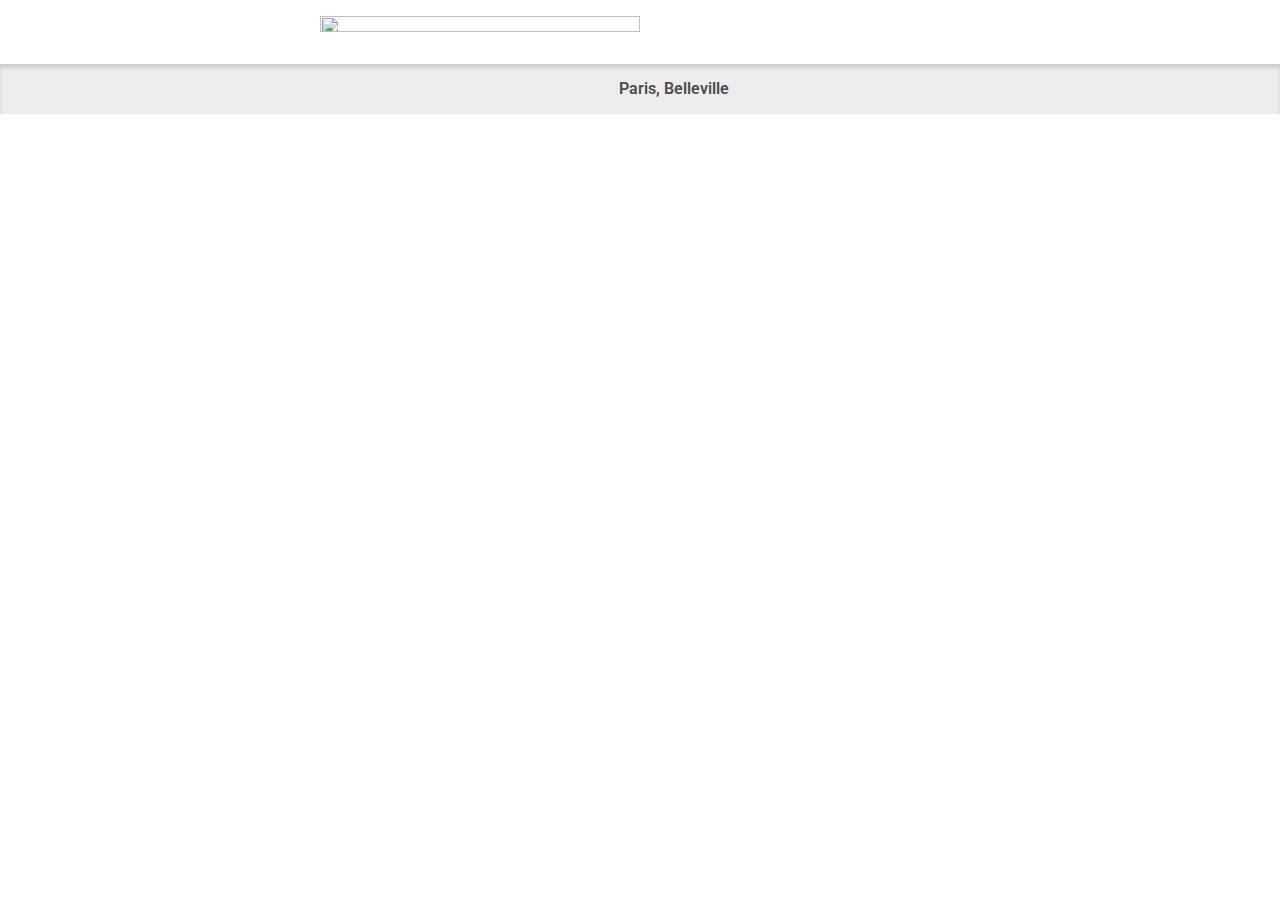
==== html/index.html @ 4d4569ab "loader" ====
<!DOCTYPE html>
<html lang="fr">

<head>
  <meta charset="UTF-8">
  <meta name="viewport" content="width=device-width, initial-scale=1.0">
  <title>Ohmyfood!</title>
  <link rel="stylesheet" href="../css/style.css">
  <script src="https://kit.fontawesome.com/ef54f7ebfe.js" crossorigin="anonymous"></script>
  <link rel="preconnect" href="https://fonts.googleapis.com">
  <link rel="preconnect" href="https://fonts.gstatic.com" crossorigin>
  <link
    href="https://fonts.googleapis.com/css2?family=Roboto:ital,wght@0,100;0,300;0,400;0,500;0,700;0,900;1,100;1,300;1,400;1,500;1,700;1,900&family=Shrikhand&display=swap"
    rel="stylesheet">
</head>

<body>

  <div class="preloader">
    <img class="preloader__logo" src="../images/logo/ohmyfood.png">
    <div class="preloader__bas">
      <div class="preloader__bas__cercle preloader__bas__primary"></div>
      <div class="preloader__bas__cercle preloader__bas__secondary"></div>
      <div class="preloader__bas__cercle preloader__bas__tertiary"></div>
    </div>
  </div>

  <header class="header">
    <img class="header__logo" src="../images/logo/ohmyfood.png">
  </header>
  <main>
    <section class="section-top">
      <div class="section-top__searching">
        <div class="section-top__searching__icon">
          <i class="fas fa-map-marker-alt"></i>
        </div>
        <div>
          <input class="section-top__searching__input" type="search" placeholder="Paris, Belleville">
        </div>
      </div>
    </section>
  </main>
</body>

</html>
---- css/style.css ----
/*! normalize.css v8.0.1 | MIT License | github.com/necolas/normalize.css */
/* Document
   ========================================================================== */
/**
 * 1. Correct the line height in all browsers.
 * 2. Prevent adjustments of font size after orientation changes in iOS.
 */
html {
  line-height: 1.15; /* 1 */
  -webkit-text-size-adjust: 100%; /* 2 */
}

/* Sections
   ========================================================================== */
/**
 * Remove the margin in all browsers.
 */
body {
  margin: 0;
}

/**
 * Render the `main` element consistently in IE.
 */
main {
  display: block;
}

/**
 * Correct the font size and margin on `h1` elements within `section` and
 * `article` contexts in Chrome, Firefox, and Safari.
 */
h1 {
  font-size: 2em;
  margin: 0.67em 0;
}

/* Grouping content
   ========================================================================== */
/**
 * 1. Add the correct box sizing in Firefox.
 * 2. Show the overflow in Edge and IE.
 */
hr {
  -webkit-box-sizing: content-box;
          box-sizing: content-box; /* 1 */
  height: 0; /* 1 */
  overflow: visible; /* 2 */
}

/**
 * 1. Correct the inheritance and scaling of font size in all browsers.
 * 2. Correct the odd `em` font sizing in all browsers.
 */
pre {
  font-family: monospace, monospace; /* 1 */
  font-size: 1em; /* 2 */
}

/* Text-level semantics
   ========================================================================== */
/**
 * Remove the gray background on active links in IE 10.
 */
a {
  background-color: transparent;
}

/**
 * 1. Remove the bottom border in Chrome 57-
 * 2. Add the correct text decoration in Chrome, Edge, IE, Opera, and Safari.
 */
abbr[title] {
  border-bottom: none; /* 1 */
  text-decoration: underline; /* 2 */
  -webkit-text-decoration: underline dotted;
          text-decoration: underline dotted; /* 2 */
}

/**
 * Add the correct font weight in Chrome, Edge, and Safari.
 */
b,
strong {
  font-weight: bolder;
}

/**
 * 1. Correct the inheritance and scaling of font size in all browsers.
 * 2. Correct the odd `em` font sizing in all browsers.
 */
code,
kbd,
samp {
  font-family: monospace, monospace; /* 1 */
  font-size: 1em; /* 2 */
}

/**
 * Add the correct font size in all browsers.
 */
small {
  font-size: 80%;
}

/**
 * Prevent `sub` and `sup` elements from affecting the line height in
 * all browsers.
 */
sub,
sup {
  font-size: 75%;
  line-height: 0;
  position: relative;
  vertical-align: baseline;
}

sub {
  bottom: -0.25em;
}

sup {
  top: -0.5em;
}

/* Embedded content
   ========================================================================== */
/**
 * Remove the border on images inside links in IE 10.
 */
img {
  border-style: none;
}

/* Forms
   ========================================================================== */
/**
 * 1. Change the font styles in all browsers.
 * 2. Remove the margin in Firefox and Safari.
 */
button,
input,
optgroup,
select,
textarea {
  font-family: inherit; /* 1 */
  font-size: 100%; /* 1 */
  line-height: 1.15; /* 1 */
  margin: 0; /* 2 */
}

/**
 * Show the overflow in IE.
 * 1. Show the overflow in Edge.
 */
button,
input { /* 1 */
  overflow: visible;
}

/**
 * Remove the inheritance of text transform in Edge, Firefox, and IE.
 * 1. Remove the inheritance of text transform in Firefox.
 */
button,
select { /* 1 */
  text-transform: none;
}

/**
 * Correct the inability to style clickable types in iOS and Safari.
 */
button,
[type=button],
[type=reset],
[type=submit] {
  -webkit-appearance: button;
}

/**
 * Remove the inner border and padding in Firefox.
 */
button::-moz-focus-inner,
[type=button]::-moz-focus-inner,
[type=reset]::-moz-focus-inner,
[type=submit]::-moz-focus-inner {
  border-style: none;
  padding: 0;
}

/**
 * Restore the focus styles unset by the previous rule.
 */
button:-moz-focusring,
[type=button]:-moz-focusring,
[type=reset]:-moz-focusring,
[type=submit]:-moz-focusring {
  outline: 1px dotted ButtonText;
}

/**
 * Correct the padding in Firefox.
 */
fieldset {
  padding: 0.35em 0.75em 0.625em;
}

/**
 * 1. Correct the text wrapping in Edge and IE.
 * 2. Correct the color inheritance from `fieldset` elements in IE.
 * 3. Remove the padding so developers are not caught out when they zero out
 *    `fieldset` elements in all browsers.
 */
legend {
  -webkit-box-sizing: border-box;
          box-sizing: border-box; /* 1 */
  color: inherit; /* 2 */
  display: table; /* 1 */
  max-width: 100%; /* 1 */
  padding: 0; /* 3 */
  white-space: normal; /* 1 */
}

/**
 * Add the correct vertical alignment in Chrome, Firefox, and Opera.
 */
progress {
  vertical-align: baseline;
}

/**
 * Remove the default vertical scrollbar in IE 10+.
 */
textarea {
  overflow: auto;
}

/**
 * 1. Add the correct box sizing in IE 10.
 * 2. Remove the padding in IE 10.
 */
[type=checkbox],
[type=radio] {
  -webkit-box-sizing: border-box;
          box-sizing: border-box; /* 1 */
  padding: 0; /* 2 */
}

/**
 * Correct the cursor style of increment and decrement buttons in Chrome.
 */
[type=number]::-webkit-inner-spin-button,
[type=number]::-webkit-outer-spin-button {
  height: auto;
}

/**
 * 1. Correct the odd appearance in Chrome and Safari.
 * 2. Correct the outline style in Safari.
 */
[type=search] {
  -webkit-appearance: textfield; /* 1 */
  outline-offset: -2px; /* 2 */
}

/**
 * Remove the inner padding in Chrome and Safari on macOS.
 */
[type=search]::-webkit-search-decoration {
  -webkit-appearance: none;
}

/**
 * 1. Correct the inability to style clickable types in iOS and Safari.
 * 2. Change font properties to `inherit` in Safari.
 */
::-webkit-file-upload-button {
  -webkit-appearance: button; /* 1 */
  font: inherit; /* 2 */
}

/* Interactive
   ========================================================================== */
/*
 * Add the correct display in Edge, IE 10+, and Firefox.
 */
details {
  display: block;
}

/*
 * Add the correct display in all browsers.
 */
summary {
  display: list-item;
}

/* Misc
   ========================================================================== */
/**
 * Add the correct display in IE 10+.
 */
template {
  display: none;
}

/**
 * Add the correct display in IE 10.
 */
[hidden] {
  display: none;
}

h1 {
  font-family: Shrikhand;
}

::-webkit-input-placeholder {
  font-family: Roboto;
  color: rgb(77, 77, 77);
  font-weight: 600;
}

::-moz-placeholder {
  font-family: Roboto;
  color: rgb(77, 77, 77);
  font-weight: 600;
}

:-ms-input-placeholder {
  font-family: Roboto;
  color: rgb(77, 77, 77);
  font-weight: 600;
}

::-ms-input-placeholder {
  font-family: Roboto;
  color: rgb(77, 77, 77);
  font-weight: 600;
}

::placeholder {
  font-family: Roboto;
  color: rgb(77, 77, 77);
  font-weight: 600;
}

.header {
  display: -webkit-box;
  display: -ms-flexbox;
  display: flex;
  -webkit-box-orient: horizontal;
  -webkit-box-direction: normal;
      -ms-flex-direction: row;
          flex-direction: row;
  -webkit-box-pack: center;
      -ms-flex-pack: center;
          justify-content: center;
  -webkit-box-align: center;
      -ms-flex-align: center;
          align-items: center;
  height: 4rem;
}
.header__logo {
  width: 50%;
  height: 50%;
}

*,
::before,
::after {
  -webkit-box-sizing: border-box;
          box-sizing: border-box;
  margin: 0;
  padding: 0;
}

body {
  background: #fff;
}

.preloader {
  opacity: 0;
  position: absolute;
  background: #f1f1f1;
  width: 100vw;
  height: 100vh;
  display: -webkit-box;
  display: -ms-flexbox;
  display: flex;
  -webkit-box-orient: vertical;
  -webkit-box-direction: normal;
      -ms-flex-direction: column;
          flex-direction: column;
  -webkit-box-pack: center;
      -ms-flex-pack: center;
          justify-content: center;
  -webkit-box-align: center;
      -ms-flex-align: center;
          align-items: center;
  -webkit-animation: fadeout 2s;
          animation: fadeout 2s;
}
.preloader__bas {
  display: -webkit-box;
  display: -ms-flexbox;
  display: flex;
  -webkit-box-orient: horizontal;
  -webkit-box-direction: normal;
      -ms-flex-direction: row;
          flex-direction: row;
  -webkit-box-pack: center;
      -ms-flex-pack: center;
          justify-content: center;
  -webkit-box-align: center;
      -ms-flex-align: center;
          align-items: center;
}
.preloader__bas__cercle {
  width: 50px;
  height: 50px;
  border-radius: 50%;
  margin: 0 15px;
  -webkit-animation: rebond infinite 0.5s alternate;
          animation: rebond infinite 0.5s alternate;
}
.preloader__bas__primary {
  background-color: #9356DC;
}
.preloader__bas__secondary {
  background-color: #FF79DA;
  -webkit-animation-delay: 0.05s;
          animation-delay: 0.05s;
}
.preloader__bas__tertiary {
  background-color: #99E2D0;
  -webkit-animation-delay: 0.1s;
          animation-delay: 0.1s;
}
.preloader__logo {
  margin-bottom: 40%;
  width: 80%;
  -webkit-animation: colorfading 2s infinite;
          animation: colorfading 2s infinite;
}

@-webkit-keyframes rebond {
  100% {
    -webkit-transform: translateY(-30px);
            transform: translateY(-30px);
  }
}

@keyframes rebond {
  100% {
    -webkit-transform: translateY(-30px);
            transform: translateY(-30px);
  }
}
@-webkit-keyframes fadeout {
  0% {
    opacity: 1;
  }
  90% {
    opacity: 1;
  }
  100% {
    opacity: 0;
  }
}
@keyframes fadeout {
  0% {
    opacity: 1;
  }
  90% {
    opacity: 1;
  }
  100% {
    opacity: 0;
  }
}
@-webkit-keyframes colorfading {
  0%, 20% {
    -webkit-filter: invert(61%) sepia(80%) saturate(5789%) hue-rotate(243deg) brightness(91%) contrast(88%);
            filter: invert(61%) sepia(80%) saturate(5789%) hue-rotate(243deg) brightness(91%) contrast(88%);
  }
  50% {
    -webkit-filter: invert(73%) sepia(9%) saturate(7413%) hue-rotate(283deg) brightness(102%) contrast(101%);
            filter: invert(73%) sepia(9%) saturate(7413%) hue-rotate(283deg) brightness(102%) contrast(101%);
  }
  100% {
    -webkit-filter: invert(91%) sepia(9%) saturate(1073%) hue-rotate(108deg) brightness(93%) contrast(91%);
            filter: invert(91%) sepia(9%) saturate(1073%) hue-rotate(108deg) brightness(93%) contrast(91%);
  }
}
@keyframes colorfading {
  0%, 20% {
    -webkit-filter: invert(61%) sepia(80%) saturate(5789%) hue-rotate(243deg) brightness(91%) contrast(88%);
            filter: invert(61%) sepia(80%) saturate(5789%) hue-rotate(243deg) brightness(91%) contrast(88%);
  }
  50% {
    -webkit-filter: invert(73%) sepia(9%) saturate(7413%) hue-rotate(283deg) brightness(102%) contrast(101%);
            filter: invert(73%) sepia(9%) saturate(7413%) hue-rotate(283deg) brightness(102%) contrast(101%);
  }
  100% {
    -webkit-filter: invert(91%) sepia(9%) saturate(1073%) hue-rotate(108deg) brightness(93%) contrast(91%);
            filter: invert(91%) sepia(9%) saturate(1073%) hue-rotate(108deg) brightness(93%) contrast(91%);
  }
}
.section-top__searching {
  display: -webkit-box;
  display: -ms-flexbox;
  display: flex;
  -webkit-box-orient: horizontal;
  -webkit-box-direction: normal;
      -ms-flex-direction: row;
          flex-direction: row;
  -webkit-box-pack: center;
      -ms-flex-pack: center;
          justify-content: center;
  -webkit-box-align: center;
      -ms-flex-align: center;
          align-items: center;
  width: 100%;
  height: 50px;
  background-color: rgb(237, 237, 237);
  -webkit-box-shadow: inset 0px 4px 3px rgba(50, 50, 50, 0.15);
          box-shadow: inset 0px 4px 3px rgba(50, 50, 50, 0.15);
}
.section-top__searching__icon {
  margin-left: 10%;
}
.section-top__searching__input {
  margin-left: 8%;
  border: none;
  background-color: transparent;
  outline: none;
  width: 70%;
  font-family: Roboto;
  color: rgb(77, 77, 77);
  font-weight: 600;
}
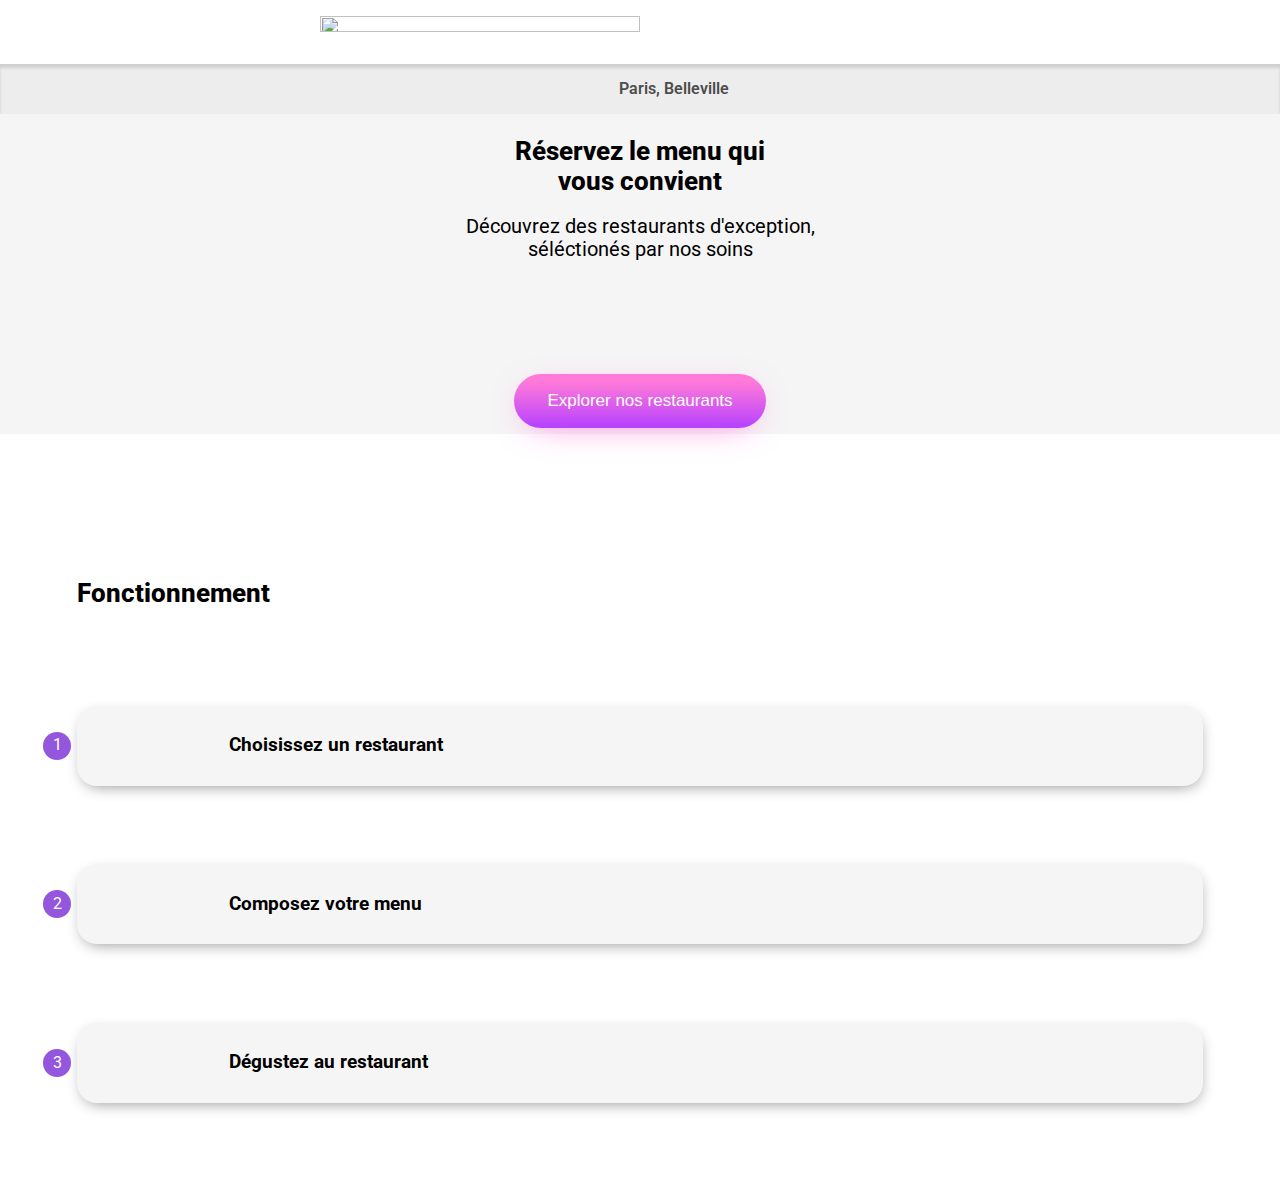
==== commit 35ae09a2: "Section fonctionnement" ====
--- a/html/index.html
+++ b/html/index.html
@@ -16,14 +16,14 @@
 
 <body>
 
-  <div class="preloader">
+  <!-- <div class="preloader">
     <img class="preloader__logo" src="../images/logo/ohmyfood.png">
     <div class="preloader__bas">
       <div class="preloader__bas__cercle preloader__bas__primary"></div>
       <div class="preloader__bas__cercle preloader__bas__secondary"></div>
       <div class="preloader__bas__cercle preloader__bas__tertiary"></div>
     </div>
-  </div>
+  </div> -->
 
   <header class="header">
     <img class="header__logo" src="../images/logo/ohmyfood.png">
@@ -38,7 +38,47 @@
           <input class="section-top__searching__input" type="search" placeholder="Paris, Belleville">
         </div>
       </div>
+      <div class="section-top__reservation">
+        <h1>Réservez le menu qui <br>vous convient</h1>
+        <h2>Découvrez des restaurants d'exception,<br> séléctionés par nos soins</h2>
+        <a href="#" class="section-top__reservation__button">Explorer nos restaurants</a>
+      </div>
     </section>
+
+    <section class="fonctionnement">
+      <h1>Fonctionnement</h1>
+
+      <div class="fonctionnement__buttonsdiv">
+        <a class="fonctionnement_buttonsdiv__link" href="#">
+          <div class="fonctionnement__buttonsdiv__link__button">
+            <div class="fonctionnement__buttonsdiv__link__button__number">
+              <h4>1</h4>
+            </div>
+            <i class="fas fa-mobile-alt"></i>
+            <h3>Choisissez un restaurant</h3>
+          </div>
+        </a>
+        <a class="fonctionnement_buttonsdiv__link" href="#">
+          <div class="fonctionnement__buttonsdiv__link__button">
+            <div class="fonctionnement__buttonsdiv__link__button__number">
+              <h4>2</h4>
+            </div>
+            <i class="fas fa-list"></i>
+            <h3>Composez votre menu</h3>
+          </div>
+        </a>
+        <a class="fonctionnement_buttonsdiv__link" href="#">
+          <div class="fonctionnement__buttonsdiv__link__button">
+            <div class="fonctionnement__buttonsdiv__link__button__number">
+              <h4>3</h4>
+            </div>
+            <i class="fas fa-store"></i>
+            <h3>Dégustez au restaurant</h3>
+          </div>
+        </a>
+      </div>
+    </section>
+
   </main>
 </body>
 
--- a/css/style.css
+++ b/css/style.css
@@ -311,8 +311,21 @@
   display: none;
 }
 
+a {
+  text-decoration: none;
+  color: #000000;
+}
+
 h1 {
-  font-family: Shrikhand;
+  font-family: Roboto;
+  font-size: 26px;
+  font-weight: 800;
+}
+
+h2 {
+  font-family: Roboto;
+  font-size: 20px;
+  font-weight: 400;
 }
 
 ::-webkit-input-placeholder {
@@ -343,6 +356,31 @@
   font-family: Roboto;
   color: rgb(77, 77, 77);
   font-weight: 600;
+}
+
+.section-top__reservation {
+  text-align: center;
+}
+
+.section-top__reservation__button {
+  color: #ffffff;
+  font-family: Arial;
+  font-size: 17px;
+}
+
+h3 {
+  font-family: Roboto;
+}
+
+h4 {
+  font-family: Roboto;
+  color: white;
+  font-weight: 400;
+}
+
+.fas {
+  font-size: 20px;
+  color: #868686;
 }
 
 .header {
@@ -539,4 +577,134 @@
   font-family: Roboto;
   color: rgb(77, 77, 77);
   font-weight: 600;
+}
+.section-top__reservation {
+  display: -webkit-box;
+  display: -ms-flexbox;
+  display: flex;
+  -webkit-box-orient: vertical;
+  -webkit-box-direction: normal;
+      -ms-flex-direction: column;
+          flex-direction: column;
+  -webkit-box-pack: center;
+      -ms-flex-pack: center;
+          justify-content: center;
+  -webkit-box-align: center;
+      -ms-flex-align: center;
+          align-items: center;
+  background-color: #f5f5f5;
+  height: 20rem;
+  padding: 5.5%;
+  gap: 0%;
+}
+.section-top__reservation__button {
+  -webkit-box-shadow: 0px 8px 34px -14px #FF79DA;
+          box-shadow: 0px 8px 34px -14px #FF79DA;
+  background: -webkit-gradient(linear, left top, left bottom, color-stop(15%, #ff79d9), to(#b641ff));
+  background: linear-gradient(to bottom, #ff79d9 15%, #b641ff 100%);
+  background-color: #ff79d9;
+  border-radius: 42px;
+  display: inline-block;
+  cursor: pointer;
+  padding: 17px 33px;
+  text-decoration: none;
+  margin-top: 10%;
+}
+.section-top__reservation .section-top__reservation__button:hover {
+  -webkit-box-shadow: inset -24px -31px 24px -18px #df00a1;
+          box-shadow: inset -24px -31px 24px -18px #df00a1;
+  -webkit-box-shadow: 0px 8px 34px -14px #ff13be;
+          box-shadow: 0px 8px 34px -14px #ff13be;
+}
+.section-top__reservation .section-top__reservation__button:active {
+  position: relative;
+  top: 1px;
+}
+
+.fonctionnement {
+  display: -webkit-box;
+  display: -ms-flexbox;
+  display: flex;
+  -webkit-box-orient: vertical;
+  -webkit-box-direction: normal;
+      -ms-flex-direction: column;
+          flex-direction: column;
+  -webkit-box-pack: center;
+      -ms-flex-pack: center;
+          justify-content: center;
+  -webkit-box-align: start;
+      -ms-flex-align: start;
+          align-items: flex-start;
+  margin: 6%;
+  margin-top: 10%;
+}
+.fonctionnement__buttonsdiv {
+  display: -webkit-box;
+  display: -ms-flexbox;
+  display: flex;
+  -webkit-box-orient: vertical;
+  -webkit-box-direction: normal;
+      -ms-flex-direction: column;
+          flex-direction: column;
+  -webkit-box-pack: center;
+      -ms-flex-pack: center;
+          justify-content: center;
+  -webkit-box-align: space-around;
+      -ms-flex-align: space-around;
+          align-items: space-around;
+  width: 100%;
+}
+.fonctionnement__buttonsdiv__link {
+  display: block;
+  background-color: #ff79d9;
+  width: 100%;
+}
+.fonctionnement__buttonsdiv__link__button {
+  display: -webkit-box;
+  display: -ms-flexbox;
+  display: flex;
+  -webkit-box-orient: horizontal;
+  -webkit-box-direction: normal;
+      -ms-flex-direction: row;
+          flex-direction: row;
+  -webkit-box-pack: start;
+      -ms-flex-pack: start;
+          justify-content: flex-start;
+  -webkit-box-align: center;
+      -ms-flex-align: center;
+          align-items: center;
+  margin-top: 7%;
+  background-color: #f5f5f5;
+  height: 80px;
+  width: 100%;
+  gap: 7%;
+  border-radius: 20px;
+  -webkit-box-shadow: 1px 5px 15px -5px rgba(0, 0, 0, 0.45);
+          box-shadow: 1px 5px 15px -5px rgba(0, 0, 0, 0.45);
+}
+.fonctionnement__buttonsdiv__link__button:hover {
+  background-color: #f8ecff;
+}
+.fonctionnement__buttonsdiv__link__button:hover:hover > .fas {
+  color: #9356DC;
+}
+.fonctionnement__buttonsdiv__link__button__number {
+  display: -webkit-box;
+  display: -ms-flexbox;
+  display: flex;
+  -webkit-box-orient: horizontal;
+  -webkit-box-direction: normal;
+      -ms-flex-direction: row;
+          flex-direction: row;
+  -webkit-box-pack: center;
+      -ms-flex-pack: center;
+          justify-content: center;
+  -webkit-box-align: center;
+      -ms-flex-align: center;
+          align-items: center;
+  margin-left: -3%;
+  height: 28px;
+  width: 28px;
+  border-radius: 50%;
+  background-color: #9356DC;
 }